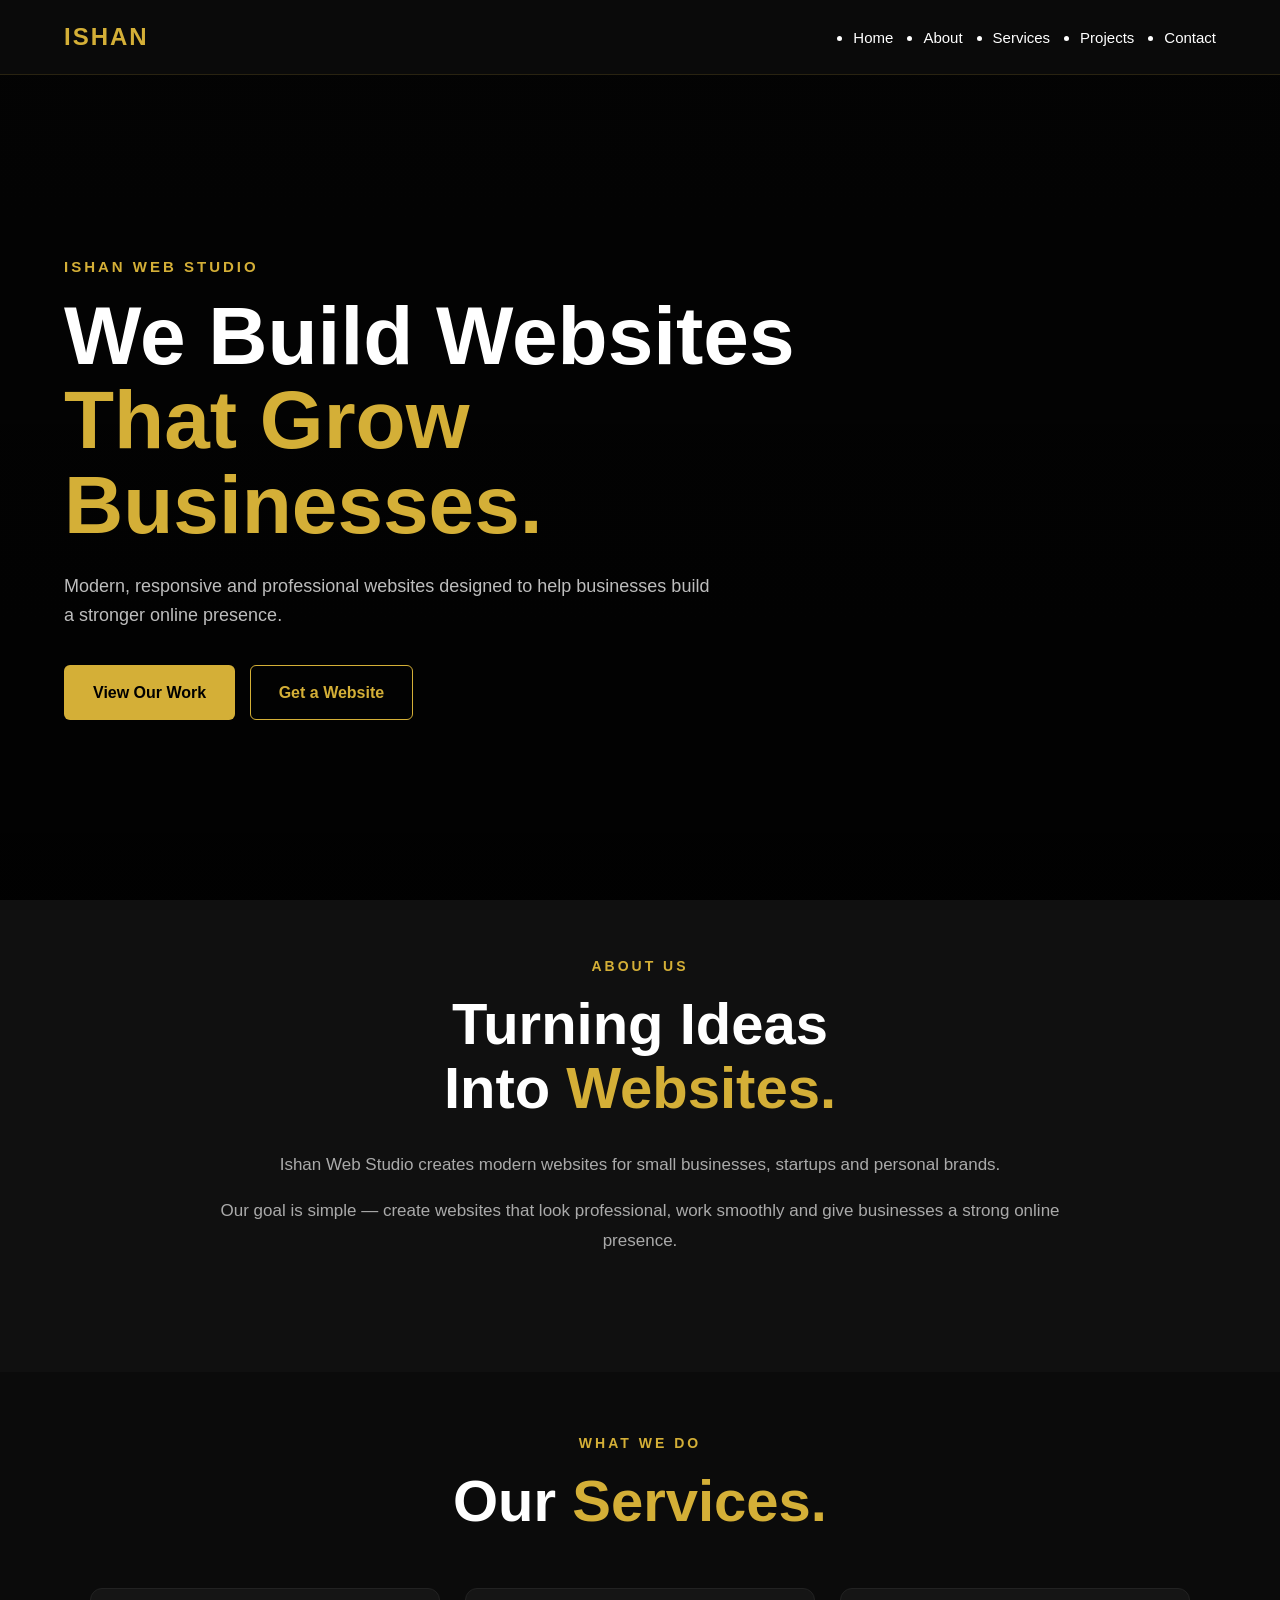
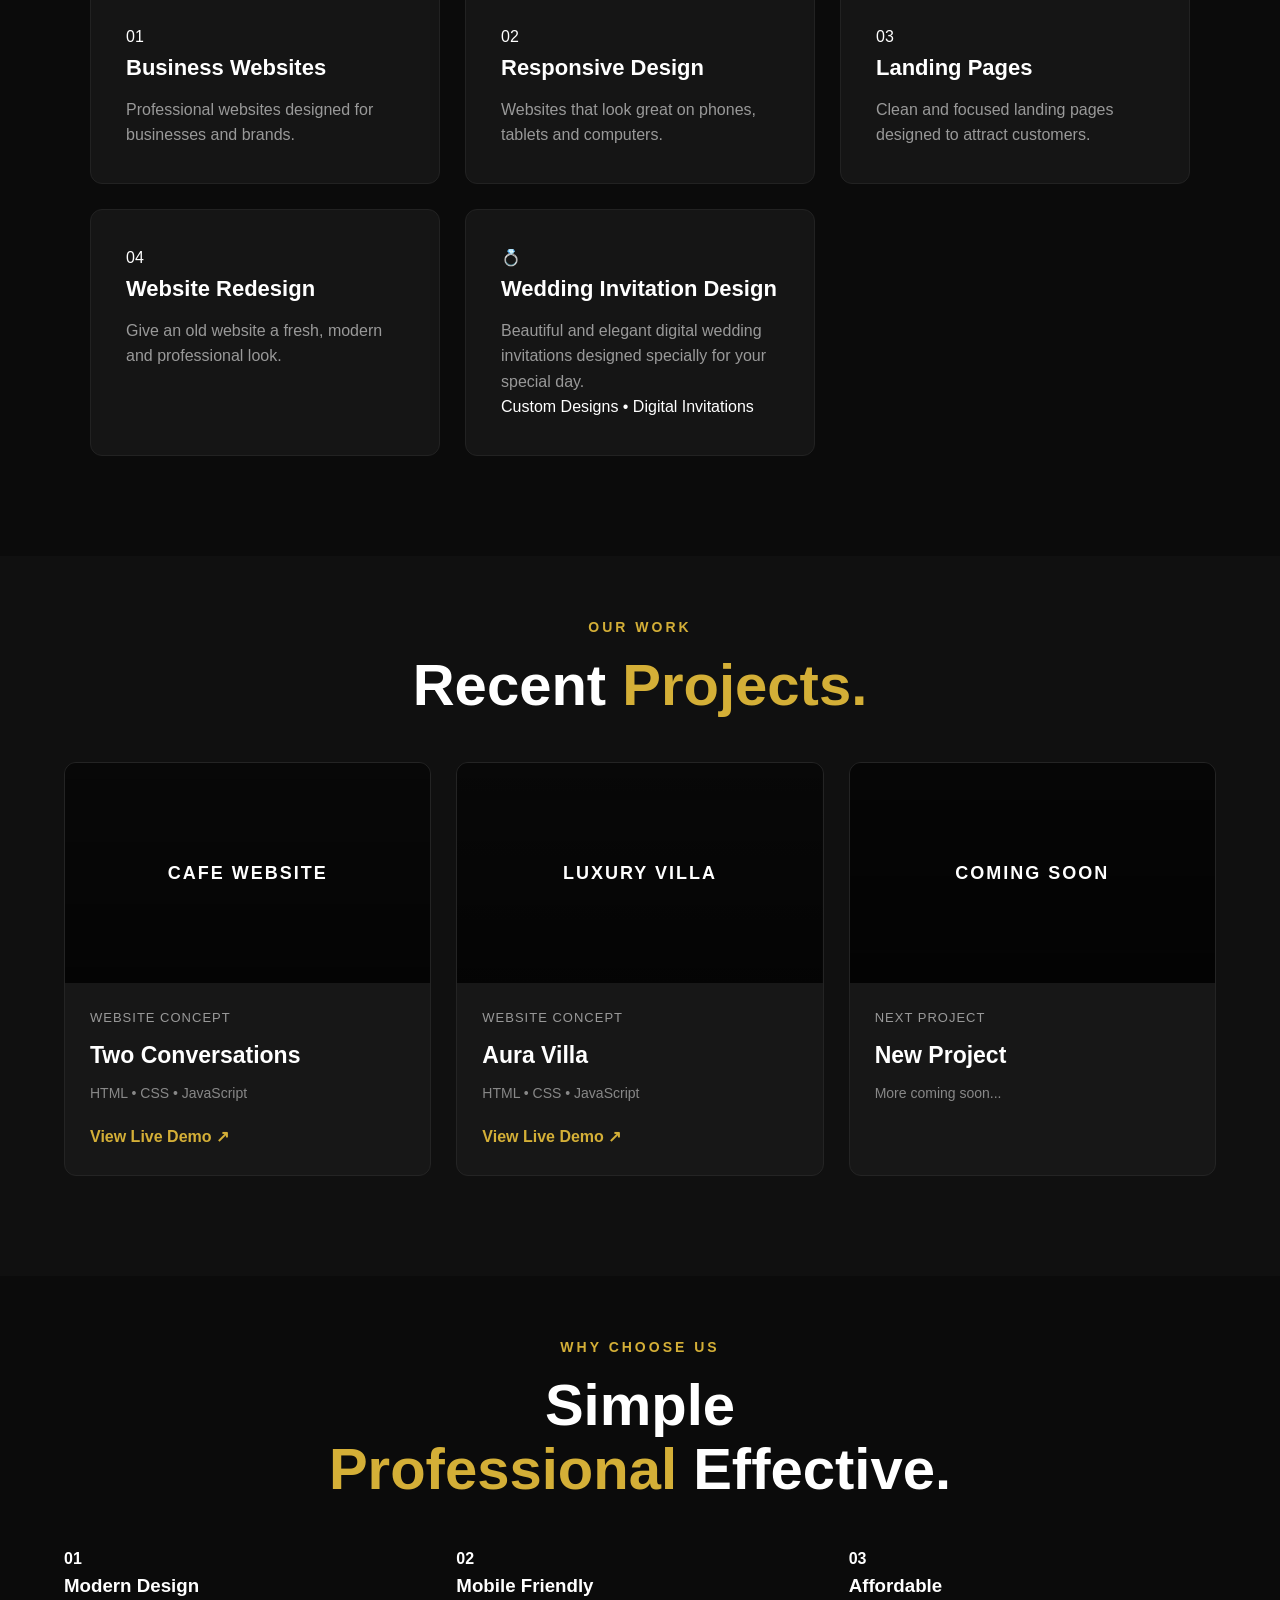
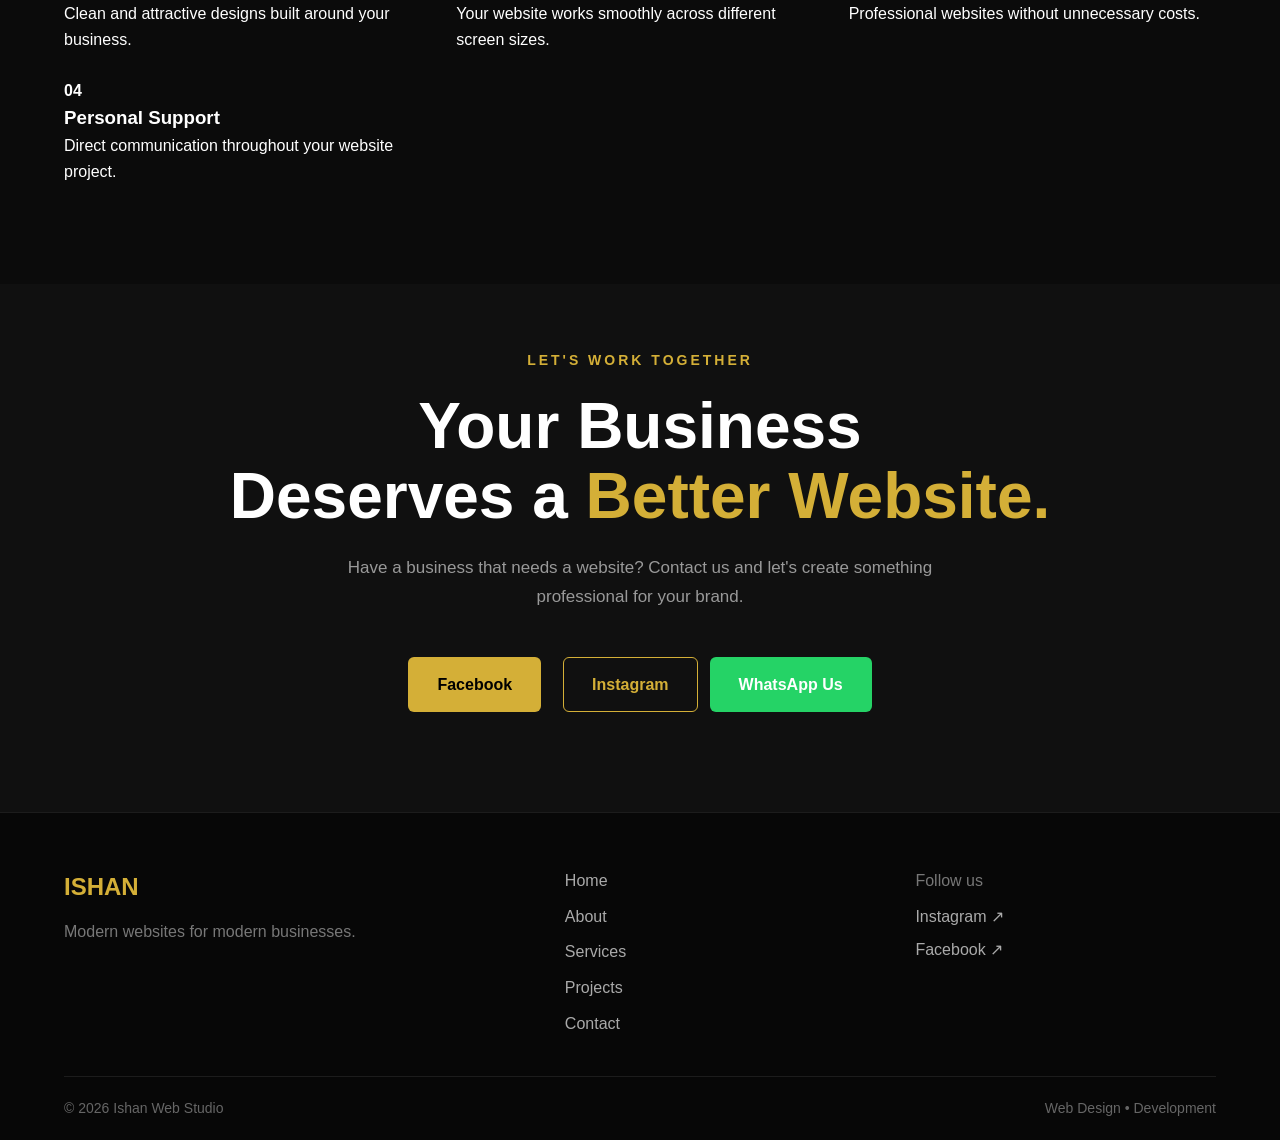
==== index.html @ c73adc28 "Add files via upload" ====
<!DOCTYPE html>
<html lang="en">

<head>
    <meta charset="UTF-8">
    <meta name="viewport" content="width=device-width, initial-scale=1.0">

    <title>Ishan Web Studio | Modern Websites</title>

    <meta
        name="description"
        content="Ishan Web Studio creates modern, responsive websites for businesses."
    >

    <link rel="stylesheet" href="style.css">
</head>

<body>

<!-- =========================
     NAVIGATION
========================= -->

<header class="header">

    <div class="container navbar">

        <a href="#home" class="logo">
            ISHAN<span> </span>
        </a>

        <button class="menu-toggle" id="menuToggle">
    <span></span>
    <span></span>
    <span></span>
</button>

        <nav>
            <ul class="nav-menu" id="navMenu">

                <li>
                    <a href="#home">Home</a>
                </li>

                <li>
                    <a href="#about">About</a>
                </li>

                <li>
                    <a href="#services">Services</a>
                </li>

                <li>
                    <a href="#projects">Projects</a>
                </li>

                <li>
                    <a href="#contact">Contact</a>
                </li>

            </ul>
        </nav>

    </div>

</header>


    <!-- =========================
         HERO
    ========================== -->

    <section class="hero" id="home">

        <div class="hero-content">

            <p class="eyebrow">
                ISHAN WEB STUDIO
            </p>

            <h1>
                We Build Websites<br>
                <span>That Grow Businesses.</span>
            </h1>

            <p class="hero-text">
                Modern, responsive and professional websites
                designed to help businesses build a stronger
                online presence.
            </p>

            <div class="hero-buttons">

                <a href="#projects" class="btn btn-primary">
                    View Our Work
                </a>

                <a href="#contact" class="btn btn-outline">
                    Get a Website
                </a>

            </div>

        </div>

    </section>


    <!-- =========================
         ABOUT
    ========================== -->

    <section class="about section" id="about">

        <div class="section-heading">

            <p class="eyebrow">
                ABOUT US
            </p>

            <h2>
                Turning Ideas<br>
                Into <span>Websites.</span>
            </h2>

        </div>

        <div class="about-text">

            <p>
                Ishan Web Studio creates modern websites
                for small businesses, startups and personal
                brands.
            </p>

            <p>
                Our goal is simple — create websites that
                look professional, work smoothly and give
                businesses a strong online presence.
            </p>

        </div>

    </section>


    <!-- =========================
         SERVICES
    ========================== -->

    <section class="services section" id="services">

        <div class="section-heading centered">

            <p class="eyebrow">
                WHAT WE DO
            </p>

            <h2>
                Our <span>Services.</span>
            </h2>

        </div>


        <div class="services-grid">

            <div class="service-card">

                <span>01</span>

                <h3>
                    Business Websites
                </h3>

                <p>
                    Professional websites designed
                    for businesses and brands.
                </p>

            </div>


            <div class="service-card">

                <span>02</span>

                <h3>
                    Responsive Design
                </h3>

                <p>
                    Websites that look great on
                    phones, tablets and computers.
                </p>

            </div>


            <div class="service-card">

                <span>03</span>

                <h3>
                    Landing Pages
                </h3>

                <p>
                    Clean and focused landing pages
                    designed to attract customers.
                </p>

            </div>


            <div class="service-card">

                <span>04</span>

                <h3>
                    Website Redesign
                </h3>

                <p>
                    Give an old website a fresh,
                    modern and professional look.
                </p>

            </div>
<div class="service-card">
    <div class="service-icon">💍</div>

    <h3>Wedding Invitation Design</h3>

    <p>
        Beautiful and elegant digital wedding invitations designed
        specially for your special day.
    </p>

    <span>Custom Designs • Digital Invitations</span>
</div>

        </div>

    </section>


    <!-- =========================
         PROJECTS
    ========================== -->

    <section class="projects section" id="projects">

        <div class="section-heading centered">

            <p class="eyebrow">
                OUR WORK
            </p>

            <h2>
                Recent <span>Projects.</span>
            </h2>

        </div>


        <div class="projects-grid">


            <!-- Project 01 -->

            <div class="project-card">

                <div class="project-image project-one">
                    <span>CAFE WEBSITE</span>
                </div>

                <div class="project-info">

                    <p>
                        WEBSITE CONCEPT
                    </p>

                    <h3>
                        Two Conversations
                    </h3>

                    <span>
                        HTML • CSS • JavaScript
                    </span>

                    <a
                        href="https://sasankaishan2021-prog.github.io/Two-Conversations-Website/"
                        target="_blank"
                        class="project-link"
                    >
                        View Live Demo ↗
                    </a>

                </div>

            </div>


            <!-- Project 02 -->

            <div class="project-card">

                <div class="project-image project-two">
                    <span>LUXURY VILLA</span>
                </div>

                <div class="project-info">

                    <p>
                        WEBSITE CONCEPT
                    </p>

                    <h3>
                        Aura Villa
                    </h3>

                    <span>
                        HTML • CSS • JavaScript
                    </span>

                    <a
                        href="https://sasankaishan2021-prog.github.io/Aura-Villa-Website/"
                        target="_blank"
                        class="project-link"
                    >
                        View Live Demo ↗
                    </a>

                </div>

            </div>


            <!-- Project 03 -->

            <div class="project-card coming-soon">

                <div class="project-image project-three">
                    <span>COMING SOON</span>
                </div>

                <div class="project-info">

                    <p>
                        NEXT PROJECT
                    </p>

                    <h3>
                        New Project
                    </h3>

                    <span>
                        More coming soon...
                    </span>

                </div>

            </div>

        </div>

    </section>


    <!-- =========================
         WHY CHOOSE US
    ========================== -->

    <section class="why section">

        <div class="section-heading">

            <p class="eyebrow">
                WHY CHOOSE US
            </p>

            <h2>
                Simple <br>
                <span>Professional</span>
                Effective.
            </h2>

        </div>


        <div class="why-grid">

            <div>
                <strong>01</strong>
                <h3>Modern Design</h3>
                <p>
                    Clean and attractive designs
                    built around your business.
                </p>
            </div>


            <div>
                <strong>02</strong>
                <h3>Mobile Friendly</h3>
                <p>
                    Your website works smoothly
                    across different screen sizes.
                </p>
            </div>


            <div>
                <strong>03</strong>
                <h3>Affordable</h3>
                <p>
                    Professional websites without
                    unnecessary costs.
                </p>
            </div>


            <div>
                <strong>04</strong>
                <h3>Personal Support</h3>
                <p>
                    Direct communication throughout
                    your website project.
                </p>
            </div>

        </div>

    </section>


    <!-- =========================
         CONTACT
    ========================== -->

    <section class="contact section" id="contact">

        <div class="contact-content">

            <p class="eyebrow">
                LET'S WORK TOGETHER
            </p>

            <h2>
                Your Business<br>
                Deserves a <span>Better Website.</span>
            </h2>

            <p>
                Have a business that needs a website?
                Contact us and let's create something
                professional for your brand.
            </p>


            <div class="contact-buttons">

                <a
                    href=https://www.facebook.com/share/19ffaLNTM4/?mibextid=wwXIfr
                    target="_blank"
                    class="btn btn-primary"
                >
                    Facebook
                </a>


                <a
                    href="https://www.instagram.com/__ishanwebstudio__/"
                    target="_blank"
                    class="btn btn-outline"
                >
                    Instagram
                </a>


                <!-- Replace the number with your WhatsApp number -->

                <a
                    href="https://wa.me/94787938314"
                    target="_blank"
                    class="btn btn-whatsapp"
                >
                     WhatsApp Us
                </a>

            </div>

        </div>

    </section>


    <!-- =========================
         FOOTER
    ========================== -->

    <footer class="footer">

        <div class="footer-main">

            <div class="footer-brand">

                <h3>
                    ISHAN<span> </span>
                </h3>

                <p>
                    Modern websites for modern businesses.
                </p>

            </div>


            <div class="footer-links">

                <a href="#home">Home</a>
                <a href="#about">About</a>
                <a href="#services">Services</a>
                <a href="#projects">Projects</a>
                <a href="#contact">Contact</a>

            </div>


            <div class="footer-social">

                <p>
                    Follow us
                </p>

                <a
                    href="https://www.instagram.com/__ishanwebstudio__/"
                    target="_blank"
                >
                    Instagram ↗
                </a>

                <a
                    href="https://www.facebook.com/"
                    target="_blank"
                >
                    Facebook ↗
                </a>

            </div>

        </div>


        <div class="footer-bottom">

            <span>
                © 2026 Ishan Web Studio
            </span>

            <span>
                Web Design • Development
            </span>

        </div>

    </footer>


    <script src="script.js"></script>

</body>

</html>
---- style.css ----
/* ==================================================
   ISHAN WEB STUDIO
   COMPLETE MAIN STYLES
================================================== */

* {
    margin: 0;
    padding: 0;
    box-sizing: border-box;
}

html {
    scroll-behavior: smooth;
    scroll-padding-top: 80px;
}

body {
    font-family: Arial, Helvetica, sans-serif;
    background: #0b0b0b;
    color: #ffffff;
    line-height: 1.6;
    overflow-x: hidden;
}

a {
    text-decoration: none;
    color: inherit;
}

button {
    font-family: inherit;
}

img {
    max-width: 100%;
    display: block;
}

/* ==================================================
   GENERAL
================================================== */

.container {
    width: 90%;
    max-width: 1200px;
    margin: 0 auto;
}

section {
    padding: 100px 0;
}

.section-heading {
    width: 90%;
    max-width: 1000px;
    margin: 0 auto 55px;
}

.section-heading.centered {
    text-align: center;
}

.eyebrow {
    color: #d4af37;
    font-size: 14px;
    font-weight: 700;
    letter-spacing: 3px;
    text-transform: uppercase;
    margin-bottom: 12px;
}

.section-heading h2 {
    font-size: clamp(36px, 5vw, 52px);
    line-height: 1.1;
}

.section-heading h2 span {
    color: #d4af37;
}

/* ==================================================
   HEADER
================================================== */

.header {
    position: fixed;
    top: 0;
    left: 0;
    width: 100%;
    height: 75px;
    z-index: 1000;

    background: rgba(11, 11, 11, 0.92);
    backdrop-filter: blur(12px);

    border-bottom: 1px solid rgba(212, 175, 55, 0.15);
}

.navbar {
    width: 90%;
    max-width: 1200px;
    height: 75px;
    margin: 0 auto;

    display: flex;
    align-items: center;
    justify-content: space-between;
}

.logo {
    font-size: 24px;
    font-weight: 800;
    color: #d4af37;
    letter-spacing: 2px;
}

.logo span {
    color: #d4af37;
}

/* Navigation */

#navMenu,
.nav-menu {
    display: flex;
    align-items: center;
    gap: 30px;
}

#navMenu a,
.nav-menu a {
    color: #ffffff;
    font-size: 15px;
    transition: 0.3s ease;
}

#navMenu a:hover,
.nav-menu a:hover {
    color: #d4af37;
}

/* ==================================================
   HAMBURGER
================================================== */

.menu-toggle {
    display: none;

    width: 45px;
    height: 45px;

    background: transparent;
    border: none;

    cursor: pointer;
    position: relative;
    z-index: 1100;
}

.menu-toggle::before,
.menu-toggle::after,
.menu-toggle span {
    content: "";
    position: absolute;
    width: 28px;
    height: 3px;
    left: 8px;

    background: #d4af37;
    border-radius: 3px;

    transition: 0.3s ease;
}

.menu-toggle::before {
    top: 12px;
}

.menu-toggle span {
    top: 21px;
}

.menu-toggle::after {
    top: 30px;
}

/* ==================================================
   HERO
================================================== */

.hero {
    min-height: 100vh;

    display: flex;
    align-items: center;

    position: relative;
    overflow: hidden;

    background:
        linear-gradient(
            rgba(0, 0, 0, 0.68),
            rgba(0, 0, 0, 0.88)
        ),
        url("https://images.unsplash.com/photo-1497366811353-6870744d04b2?auto=format&fit=crop&w=2000&q=85");

    background-size: cover;
    background-position: center;
}

.hero-content {
    width: 90%;
    max-width: 1200px;
    margin: 0 auto;

    padding-top: 75px;
}

.hero-small,
.hero .eyebrow {
    color: #d4af37;
    font-size: 15px;
    letter-spacing: 3px;
    text-transform: uppercase;
    margin-bottom: 15px;
}

.hero h1 {
    max-width: 850px;

    font-size: clamp(48px, 7vw, 82px);
    line-height: 1.03;

    margin-bottom: 25px;
}

.hero h1 span {
    color: #d4af37;
}

.hero p {
    max-width: 650px;

    color: #bdbdbd;
    font-size: 18px;

    margin-bottom: 35px;
}

/* ==================================================
   BUTTONS
================================================== */

.btn {
    display: inline-block;

    padding: 14px 28px;

    border-radius: 6px;

    font-weight: 600;

    border: 1px solid transparent;

    transition: 0.3s ease;
}

.btn-primary {
    background: #d4af37;
    color: #000000;
}

.btn-primary:hover {
    background: #ffffff;
    transform: translateY(-3px);
}

.btn-outline {
    border-color: #d4af37;
    color: #d4af37;
    margin-left: 10px;
}

.btn-outline:hover {
    background: #d4af37;
    color: #000000;
    transform: translateY(-3px);
}

.btn-whatsapp {
    background: #25d366;
    color: #ffffff;
}

.btn-whatsapp:hover {
    background: #ffffff;
    color: #111111;
    transform: translateY(-3px);
}

/* ==================================================
   ABOUT
================================================== */

.about {
    background: #101010;
}

.about-content {
    width: 90%;
    max-width: 1200px;
    margin: 0 auto;

    display: grid;
    grid-template-columns: 1fr 1fr;
    gap: 60px;

    align-items: center;
}

.about-text {
    width: 100%;
}

.about-text .eyebrow {
    margin-bottom: 12px;
}

.about-text h2 {
    font-size: clamp(38px, 5vw, 52px);
    line-height: 1.1;
    margin-bottom: 25px;
}

.about-text h2 span {
    color: #d4af37;
}

.about-text p {
    color: #aaaaaa;
    margin-bottom: 18px;
    max-width: 700px;
}

.about-card {
    background: #171717;

    padding: 45px;

    border: 1px solid rgba(212, 175, 55, 0.2);
    border-radius: 12px;
}

/* ==================================================
   SERVICES
================================================== */

.services {
    background: #0b0b0b;
}

.services-grid {
    width: 90%;
    max-width: 1200px;
    margin: 0 auto;

    display: grid;
    grid-template-columns: repeat(3, 1fr);
    gap: 25px;
}

.service-card {
    background: #151515;

    padding: 35px;

    border-radius: 12px;
    border: 1px solid #222222;

    transition: 0.3s ease;
}

.service-card:hover {
    transform: translateY(-8px);
    border-color: #d4af37;
}

.service-card .icon {
    font-size: 35px;
    margin-bottom: 20px;
}

.service-card h3 {
    margin-bottom: 12px;
    font-size: 22px;
}

.service-card p {
    color: #999999;
}

/* ==================================================
   PROJECTS
================================================== */

.projects {
    background: #101010;
}

.projects-grid {
    width: 90%;
    max-width: 1200px;
    margin: 0 auto;

    display: grid;
    grid-template-columns: repeat(3, 1fr);
    gap: 25px;
}

.project-card {
    background: #171717;

    border-radius: 12px;
    overflow: hidden;

    border: 1px solid #242424;

    transition: 0.3s ease;
}

.project-card:hover {
    transform: translateY(-8px);
    border-color: #d4af37;
}

/* Project Images */

.project-image {
    height: 220px;

    display: flex;
    align-items: center;
    justify-content: center;

    position: relative;

    background-size: cover;
    background-position: center;

    color: #ffffff;
    font-size: 18px;
    font-weight: 700;
    letter-spacing: 2px;
}

.project-image::before {
    content: "";

    position: absolute;
    inset: 0;

    background: rgba(0, 0, 0, 0.48);
}

.project-image span {
    position: relative;
    z-index: 2;
}

/* Two Conversations */

.project-one {
    background-image:
        url("https://images.unsplash.com/photo-1501339847302-ac426a4a7cbb?auto=format&fit=crop&w=1200&q=85");
}

/* Aura Villa */

.project-two {
    background-image:
        url("https://images.unsplash.com/photo-1566073771259-6a8506099945?auto=format&fit=crop&w=1200&q=85");
}

/* Coming Soon */

.project-three {
    background:
        linear-gradient(
            135deg,
            #151515,
            #292929
        );
}

.project-info {
    padding: 25px;
}

.project-info p {
    color: #999999;
    font-size: 13px;
    letter-spacing: 1px;
    margin-bottom: 8px;
}

.project-info h3 {
    font-size: 23px;
    margin-bottom: 8px;
}

.project-info > span {
    display: block;
    color: #888888;
    font-size: 14px;
    margin-bottom: 20px;
}

.project-link {
    color: #d4af37;
    font-weight: 600;
    transition: 0.3s ease;
}

.project-link:hover {
    color: #ffffff;
}

/* ==================================================
   WHY US
================================================== */

.why-us {
    background: #0b0b0b;
}

.why-grid {
    width: 90%;
    max-width: 1200px;
    margin: 0 auto;

    display: grid;
    grid-template-columns: repeat(3, 1fr);
    gap: 25px;
}

.why-card {
    text-align: center;
    padding: 30px;
}

.why-card h3 {
    margin: 15px 0 10px;
}

.why-card p {
    color: #999999;
}

/* ==================================================
   CONTACT
================================================== */

.contact {
    background: #101010;
}

.contact-box {
    width: 90%;
    max-width: 800px;

    margin: 0 auto;

    text-align: center;

    background: #171717;

    padding: 55px 30px;

    border-radius: 15px;

    border: 1px solid rgba(212, 175, 55, 0.2);
}

.contact-box h2 {
    font-size: clamp(34px, 5vw, 45px);
    margin-bottom: 15px;
}

.contact-box h2 span {
    color: #d4af37;
}

.contact-box p {
    color: #999999;
    margin-bottom: 0;
}

.contact-buttons {
    display: flex;

    justify-content: center;
    align-items: center;

    gap: 12px;

    flex-wrap: wrap;

    margin-top: 45px;
}

/* ==================================================
   FOOTER
================================================== */

.footer {
    background: #070707;

    padding: 55px 0 20px;

    border-top: 1px solid #1c1c1c;
}

.footer-main {
    width: 90%;
    max-width: 1200px;

    margin: 0 auto;

    display: grid;

    grid-template-columns: 1.5fr 1fr 1fr;

    gap: 50px;

    align-items: start;
}

.footer-brand h3 {
    color: #d4af37;
    font-size: 24px;
    margin-bottom: 12px;
}

.footer-brand h3 span {
    color: #d4af37;
}

.footer-brand p {
    color: #777777;
}

.footer-links {
    display: flex;
    flex-direction: column;
    gap: 10px;
}

.footer-links a {
    color: #aaaaaa;
    transition: 0.3s ease;
}

.footer-links a:hover {
    color: #d4af37;
}

.footer-social p {
    color: #777777;
    margin-bottom: 10px;
}

.footer-social a {
    display: block;

    color: #aaaaaa;

    margin-bottom: 8px;

    transition: 0.3s ease;
}

.footer-social a:hover {
    color: #d4af37;
}

.footer-bottom {
    width: 90%;
    max-width: 1200px;

    margin: 40px auto 0;

    padding-top: 20px;

    border-top: 1px solid #1c1c1c;

    display: flex;

    justify-content: space-between;

    gap: 20px;

    color: #666666;

    font-size: 14px;
}

/* ==================================================
   MOBILE
================================================== */

@media (max-width: 768px) {

    /* Header */

    .header {
        height: 68px;
    }

    .navbar {
        height: 68px;
    }

    .logo {
        font-size: 22px;
    }

    /* Hamburger */

    .menu-toggle {
        display: block;
    }

    /* Mobile Navigation */

    #navMenu,
    .nav-menu {
        position: absolute;

        top: 68px;
        right: 0;
        left: auto;

        width: 250px;

        padding: 25px;

        background: rgba(11, 11, 11, 0.98);

        border-left: 1px solid rgba(212, 175, 55, 0.2);
        border-bottom: 1px solid rgba(212, 175, 55, 0.2);

        display: none;

        flex-direction: column;

        align-items: flex-start;

        gap: 20px;
    }

    #navMenu.active,
    .nav-menu.active {
        display: flex;
    }

    #navMenu a,
    .nav-menu a {
        width: 100%;
        font-size: 16px;
        padding: 5px 0;
    }

    /* Hero */

    .hero {
        min-height: 100vh;
        background-position: center;
    }

    .hero-content {
        width: 88%;
        padding-top: 80px;
        margin: 0 auto;
    }

    .hero h1 {
        font-size: clamp(42px, 12vw, 58px);
        line-height: 1.04;
    }

    .hero p {
        font-size: 16px;
        line-height: 1.7;
    }

    .btn {
        padding: 13px 22px;
    }

    .btn-outline {
        margin-left: 5px;
    }

    /* Sections */

    section {
        padding: 80px 0;
    }

    /* About */

    .about-content {
        width: 88%;

        grid-template-columns: 1fr;

        gap: 35px;

        text-align: center;
    }

    .about-text {
        text-align: center;
    }

    .about-text h2 {
        font-size: 36px;
    }

    .about-text p {
        margin-left: auto;
        margin-right: auto;
    }

    .about-card {
        padding: 30px;
    }

    /* Services */

    .services-grid {
        width: 88%;
        grid-template-columns: 1fr;
    }

    /* Projects */

    .projects-grid {
        width: 88%;
        grid-template-columns: 1fr;
    }

    .project-image {
        height: 210px;
    }

    /* Why */

    .why-grid {
        width: 88%;
        grid-template-columns: 1fr;
    }

    /* Contact */

    .contact-box {
        width: 88%;
        padding: 45px 22px;
    }

    .contact-buttons {
        margin-top: 40px;

        flex-direction: column;

        align-items: center;
    }

    .contact-buttons .btn {
        width: min(260px, 100%);
        text-align: center;
        margin-left: 0;
    }

    /* Footer */

    .footer-main {
        width: 88%;

        grid-template-columns: 1fr;

        gap: 30px;

        text-align: center;
    }

    .footer-brand,
    .footer-social {
        text-align: center;
    }

    .footer-links {
        align-items: center;
    }

    .footer-social a {
        margin-bottom: 10px;
    }

    .footer-bottom {
        width: 88%;

        flex-direction: column;

        align-items: center;

        text-align: center;

        gap: 8px;
    }
}

/* ==================================================
   SMALL MOBILE
================================================== */

@media (max-width: 480px) {

    .hero h1 {
        font-size: 43px;
    }

    .hero p {
        font-size: 15px;
    }

    .hero .btn {
        display: block;
        width: 100%;
        text-align: center;
        margin: 10px 0 0;
    }

    .section-heading h2 {
        font-size: 35px;
    }

    .about-text h2 {
        font-size: 34px;
    }

    .project-image {
        height: 190px;
    }

    .contact-box h2 {
        font-size: 32px;
    }
}

/* =========================
   ABOUT CENTER FIX
========================= */

.about-content {
    display: block !important;
    width: 100% !important;
    max-width: 1000px !important;
    margin: 0 auto !important;
    text-align: center !important;
}

.about-text {
    width: 100% !important;
    max-width: 900px !important;
    margin: 0 auto !important;
    text-align: center !important;
}

.about-text .eyebrow {
    display: block !important;
    width: 100% !important;
    text-align: center !important;
    margin: 0 auto 15px !important;
}

.about-text h2 {
    width: 100% !important;
    text-align: center !important;
    margin: 0 auto 30px !important;
}

.about-text p {
    width: 100% !important;
    max-width: 850px !important;
    margin: 0 auto 15px !important;
    text-align: center !important;
}

.about-card {
    display: none !important;
}

/* ABOUT - FINAL CENTER FIX */

.about-content {
    display: block !important;
    max-width: 1000px !important;
    width: 90% !important;
    margin: 0 auto !important;
}

.about-text {
    width: 100% !important;
    max-width: 900px !important;
    margin: 0 auto !important;
    text-align: center !important;
}

.about-text .eyebrow {
    text-align: center !important;
    margin: 0 auto 15px !important;
}

.about-text h2 {
    text-align: center !important;
    margin: 0 auto 30px !important;
}

.about-text p {
    text-align: center !important;
    margin-left: auto !important;
    margin-right: auto !important;
}
/* =========================
   SECTION HEADINGS
========================= */

.section-heading {
    max-width: 850px;
    margin: 0 auto 45px;
    text-align: center;
}

.section-heading .eyebrow {
    color: #d4af37;
    font-size: 14px;
    font-weight: 700;
    letter-spacing: 3px;
    margin-bottom: 15px;
    text-transform: uppercase;
}

.section-heading h2 {
    font-size: clamp(38px, 5vw, 58px);
    line-height: 1.1;
    margin: 0;
}

.section-heading h2 span {
    color: #d4af37;
}

.section-heading.centered {
    text-align: center;
}


/* =========================
   ABOUT US
========================= */

.about {
    background: #101010;
    text-align: center;
}

.about .section-heading {
    margin-bottom: 30px;
}

.about-text {
    max-width: 850px;
    margin: 0 auto;
    text-align: center;
}

.about-text p {
    color: #aaaaaa;
    font-size: 17px;
    line-height: 1.8;
    margin-bottom: 15px;
}


/* =========================
   SERVICES
========================= */

.services {
    background: #0b0b0b;
}

.services .section-heading {
    margin-bottom: 55px;
}

.services-grid {
    max-width: 1100px;
    margin: 0 auto;
}


/* =========================
   PROJECT IMAGES
========================= */

.project-one {
    background:
        linear-gradient(rgba(0,0,0,0.35), rgba(0,0,0,0.65)),
        url("https://images.unsplash.com/photo-1554118811-1e0d58224f24?auto=format&fit=crop&w=1200&q=85");

    background-size: cover;
    background-position: center;
}

.project-two {
    background:
        linear-gradient(rgba(0,0,0,0.35), rgba(0,0,0,0.65)),
        url("https://images.unsplash.com/photo-1566073771259-6a8506099945?auto=format&fit=crop&w=1200&q=85");

    background-size: cover;
    background-position: center;
}

.project-three {
    background:
        linear-gradient(rgba(0,0,0,0.5), rgba(0,0,0,0.75)),
        url("https://images.unsplash.com/photo-1497366754035-f200968a6e72?auto=format&fit=crop&w=1200&q=85");

    background-size: cover;
    background-position: center;
}


/* =========================
   MOBILE
========================= */

@media (max-width: 768px) {

    .section-heading {
        width: 90%;
        margin-left: auto;
        margin-right: auto;
    }

    .section-heading h2 {
        font-size: 38px;
    }

    .about-text {
        width: 90%;
    }

    .about-text p {
        font-size: 15px;
    }

}

/* =========================
   CONTACT CENTER FIX
========================= */

.contact {
    text-align: center;
}

.contact-content {
    width: 90%;
    max-width: 900px;
    margin: 0 auto;
    text-align: center;
}

.contact-content .eyebrow {
    color: #d4af37;
    font-size: 14px;
    font-weight: 700;
    letter-spacing: 3px;
    margin-bottom: 18px;
    text-transform: uppercase;
}

.contact-content h2 {
    font-size: clamp(40px, 6vw, 64px);
    line-height: 1.1;
    margin-bottom: 22px;
}

.contact-content h2 span {
    color: #d4af37;
}

.contact-content > p {
    max-width: 650px;
    margin: 0 auto 30px;
    color: #999999;
    font-size: 17px;
    line-height: 1.7;
}

.contact-buttons {
    display: flex;
    justify-content: center;
    align-items: center;
    gap: 12px;
    flex-wrap: wrap;
}


/* MOBILE */

@media (max-width: 768px) {

    .contact-content {
        width: 90%;
        margin: 0 auto;
        text-align: center;
    }

    .contact-content h2 {
        font-size: 38px;
    }

    .contact-content > p {
        font-size: 15px;
    }

    .contact-buttons {
        justify-content: center;
        align-items: center;
    }
}
/* =========================
   SECTION HEADINGS - MOVE UP
========================= */

.section-heading {
    margin-top: -20px !important;
}

.section-heading.centered {
    margin-top: -20px !important;
}

/* About heading */
.about .section-heading {
    margin-top: -25px !important;
}

/* Mobile */
@media (max-width: 768px) {
    .section-heading,
    .section-heading.centered,
    .about .section-heading {
        margin-top: -15px !important;
    }
}

/* =========================
   SECTION HEADINGS - MOVE MORE UP
========================= */

.section-heading {
    margin-top: -40px !important;
}

.section-heading.centered {
    margin-top: -40px !important;
}

.about .section-heading {
    margin-top: -45px !important;
}

/* Contact heading */
.contact-content {
    padding-top: 0 !important;
}

.contact-content .eyebrow {
    margin-top: -35px !important;
}

/* Mobile */
@media (max-width: 768px) {
    .section-heading,
    .section-heading.centered {
        margin-top: -30px !important;
    }

    .about .section-heading {
        margin-top: -35px !important;
    }

    .contact-content .eyebrow {
        margin-top: -25px !important;
    }
}
/* =========================
   MOBILE HAMBURGER - RIGHT
========================= */

@media (max-width: 768px) {

    .navbar {
        display: flex;
        align-items: center;
        justify-content: space-between;
    }

    .menu-toggle {
        display: block;
        margin-left: auto !important;
        margin-right: 0 !important;
        position: relative;
        z-index: 10001;
    }

}
/* =========================
   3-LINE HAMBURGER
========================= */

.menu-toggle {
    width: 42px;
    height: 42px;
    display: none;
    flex-direction: column;
    justify-content: center;
    align-items: center;
    gap: 5px;
    background: transparent;
    border: none;
    cursor: pointer;
}

.menu-toggle span {
    display: block;
    width: 25px;
    height: 2px;
    background: #d4af37;
    border-radius: 2px;
}

@media (max-width: 768px) {
    .menu-toggle {
        display: flex;
        margin-left: auto;
    }
}
/* 3 LINE HAMBURGER */

.menu-toggle {
    width: 42px;
    height: 42px;
    display: none;
    flex-direction: column;
    justify-content: center;
    align-items: center;
    gap: 5px;
    background: transparent;
    border: none;
    cursor: pointer;
}

.menu-toggle span {
    display: block;
    width: 25px;
    height: 2px;
    background: #d4af37;
    border-radius: 2px;
}

@media (max-width: 768px) {
    .menu-toggle {
        display: flex;
        margin-left: auto !important;
        margin-right: 0 !important;
    }
}
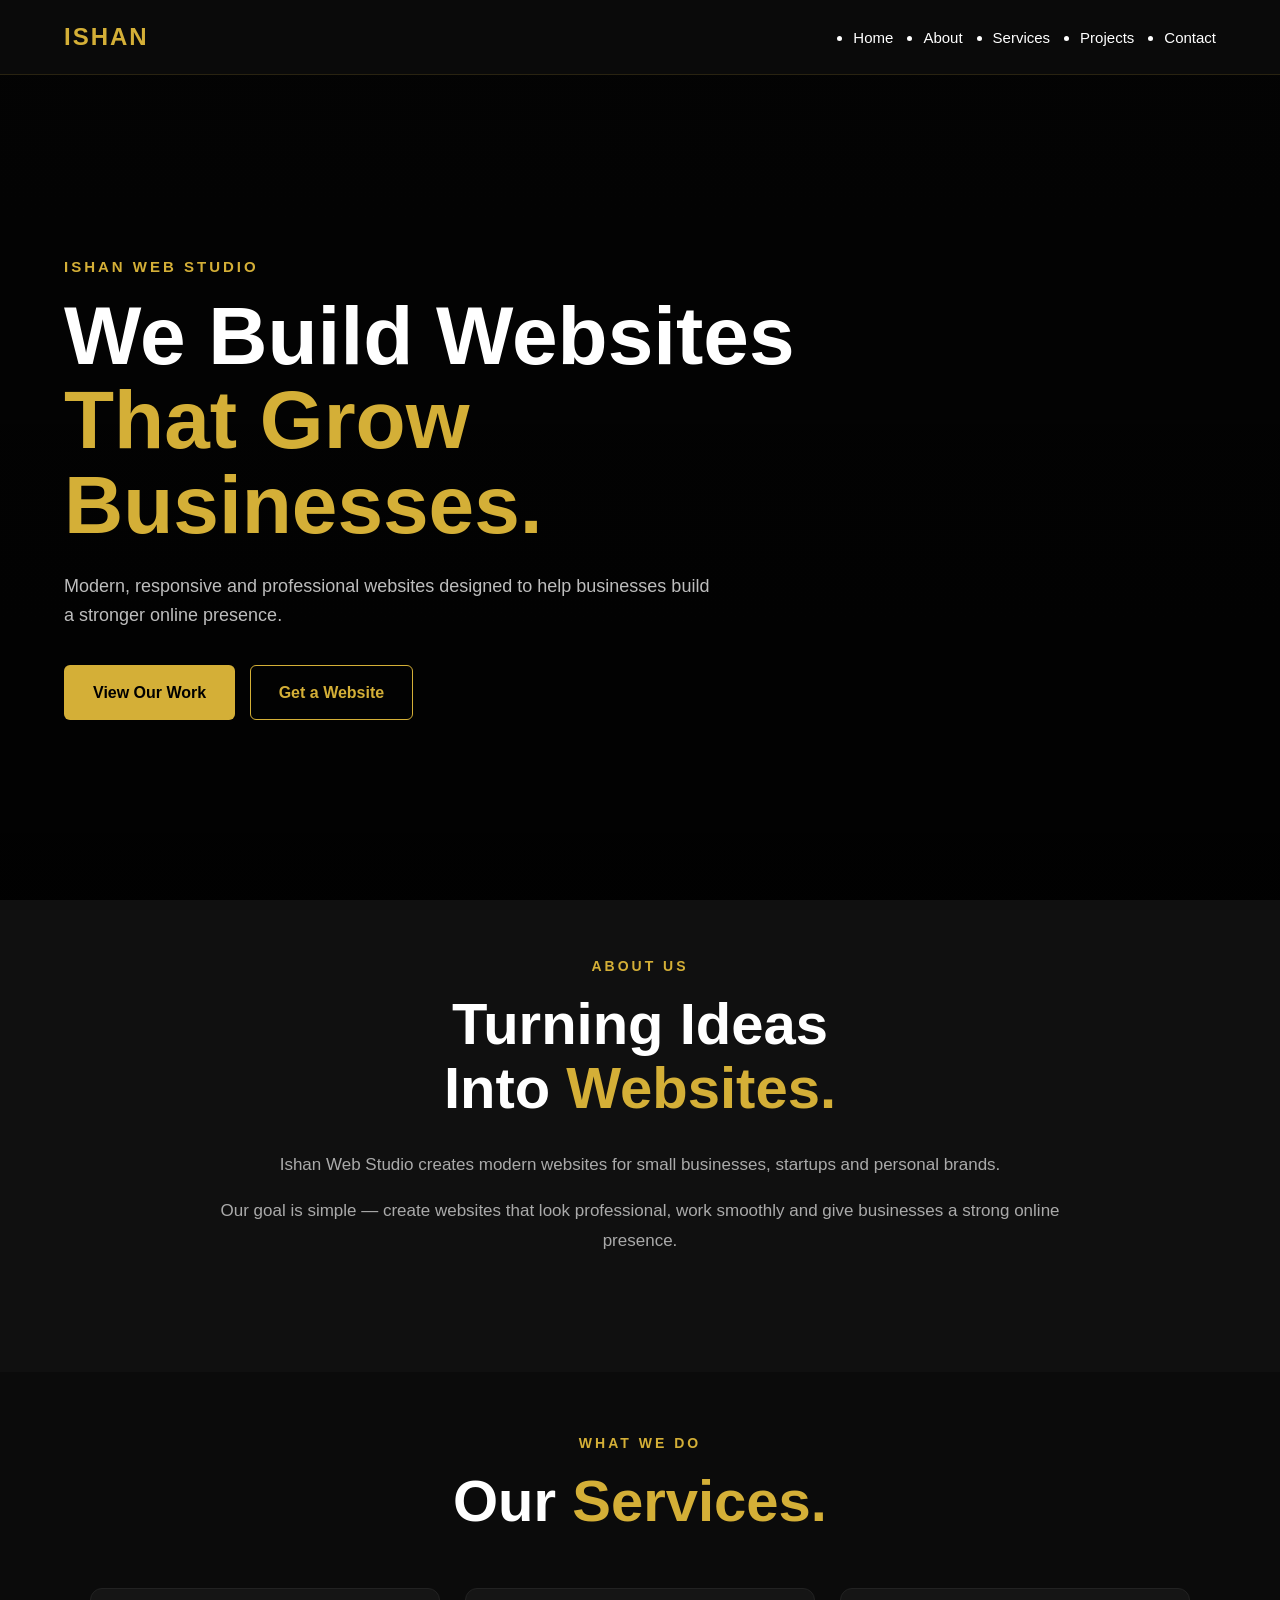
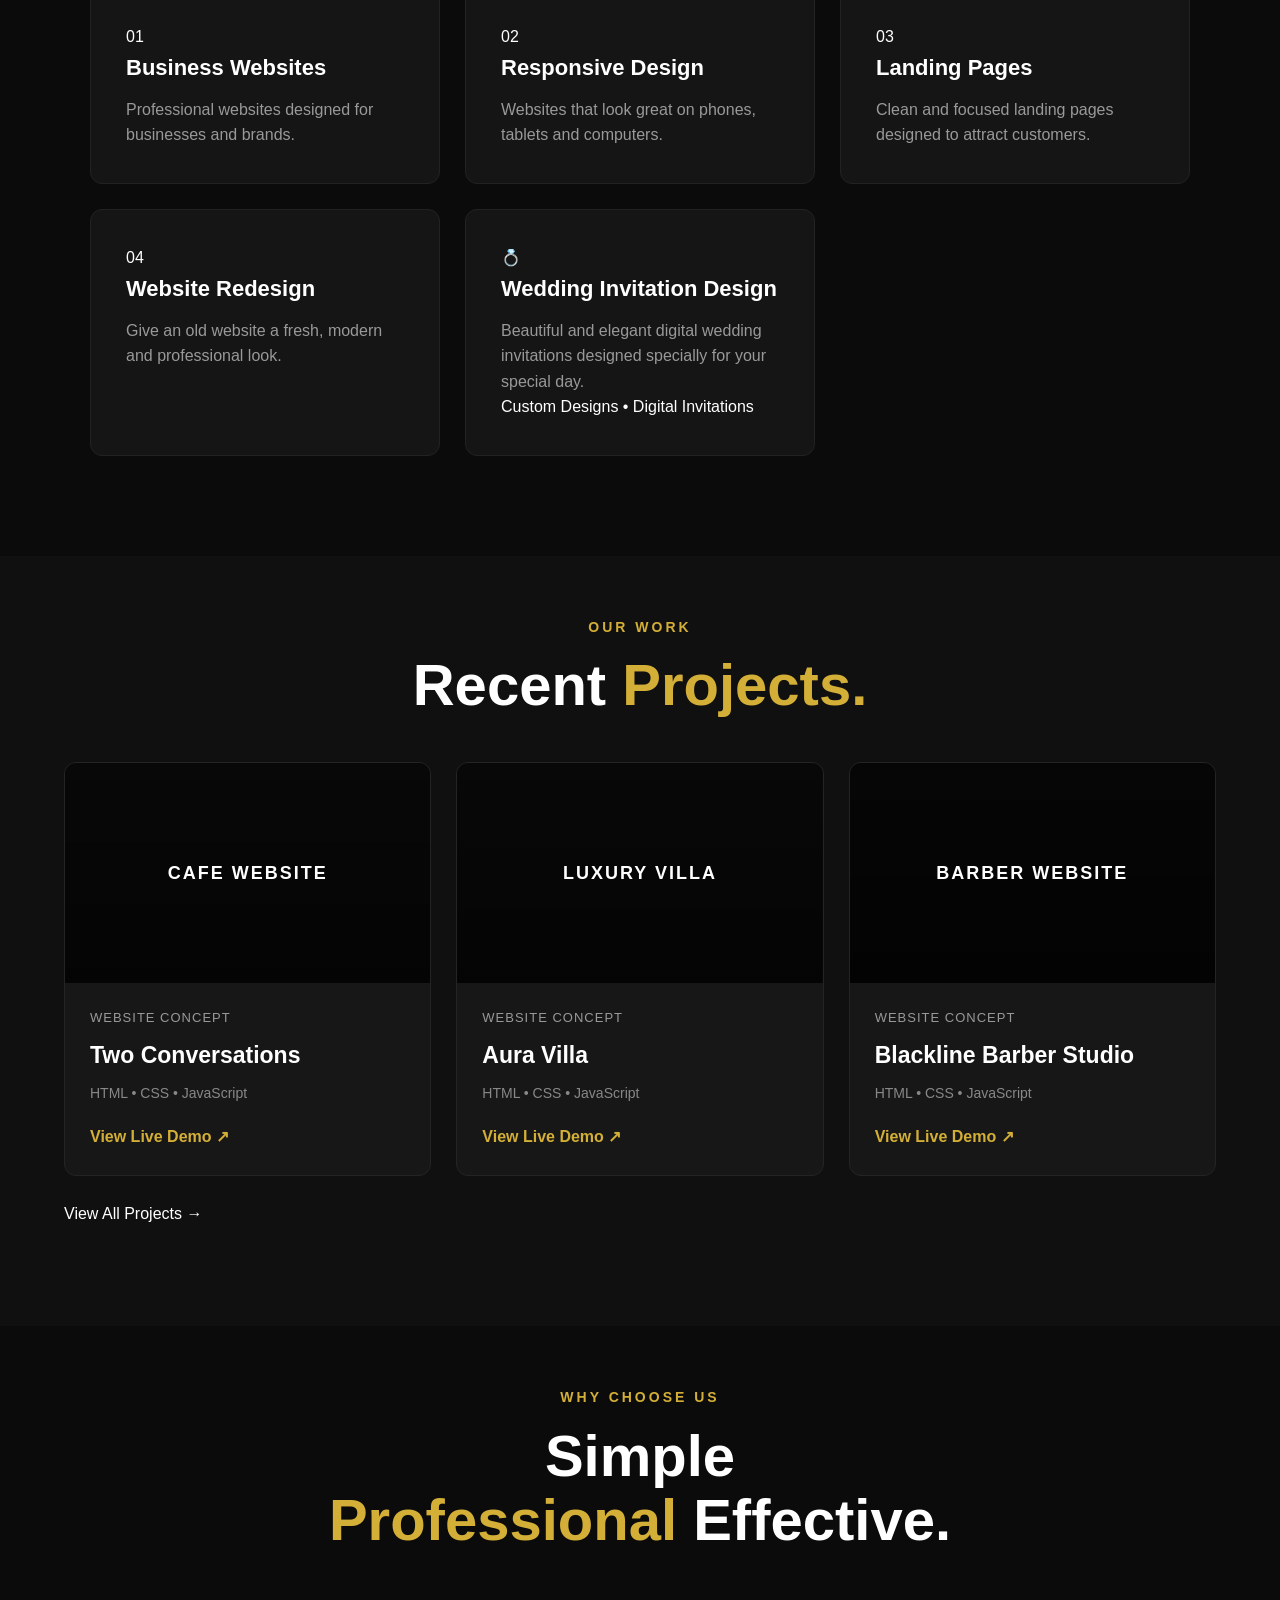
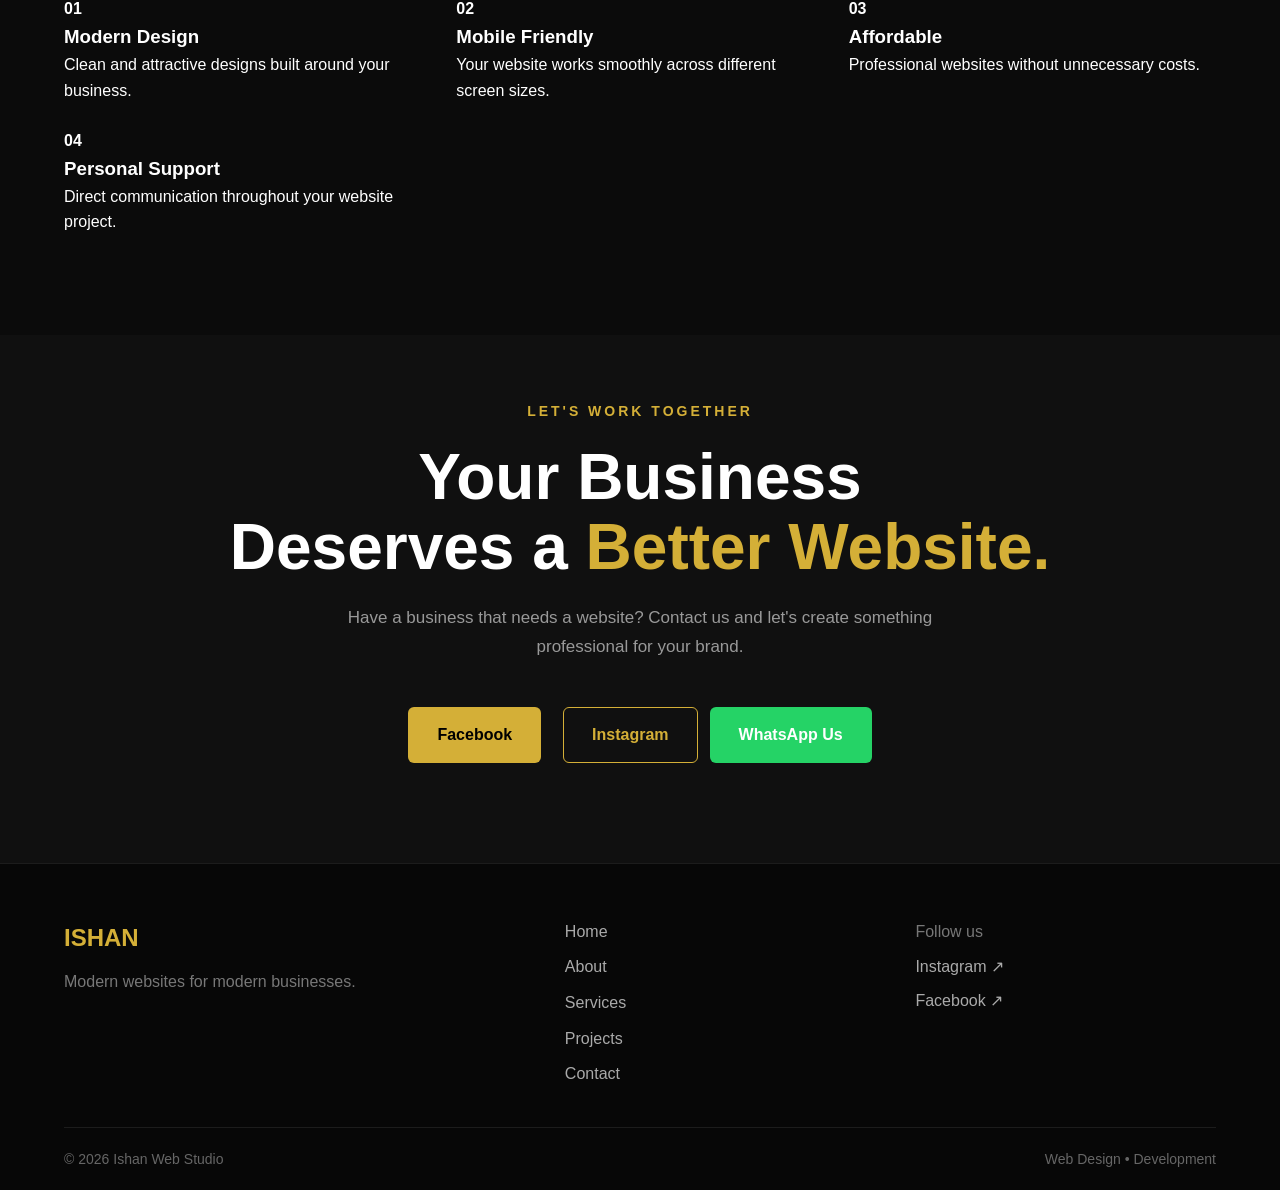
==== commit daf6df4b: "Add files via upload" ====
--- a/index.html
+++ b/index.html
@@ -1,575 +1,587 @@
-<!DOCTYPE html>
-<html lang="en">
-
-<head>
-    <meta charset="UTF-8">
-    <meta name="viewport" content="width=device-width, initial-scale=1.0">
-
-    <title>Ishan Web Studio | Modern Websites</title>
-
-    <meta
-        name="description"
-        content="Ishan Web Studio creates modern, responsive websites for businesses."
-    >
-
-    <link rel="stylesheet" href="style.css">
-</head>
-
-<body>
-
-<!-- =========================
-     NAVIGATION
-========================= -->
-
-<header class="header">
-
-    <div class="container navbar">
-
-        <a href="#home" class="logo">
-            ISHAN<span> </span>
-        </a>
-
-        <button class="menu-toggle" id="menuToggle">
-    <span></span>
-    <span></span>
-    <span></span>
-</button>
-
-        <nav>
-            <ul class="nav-menu" id="navMenu">
-
-                <li>
-                    <a href="#home">Home</a>
-                </li>
-
-                <li>
-                    <a href="#about">About</a>
-                </li>
-
-                <li>
-                    <a href="#services">Services</a>
-                </li>
-
-                <li>
-                    <a href="#projects">Projects</a>
-                </li>
-
-                <li>
-                    <a href="#contact">Contact</a>
-                </li>
-
-            </ul>
-        </nav>
-
-    </div>
-
-</header>
-
-
-    <!-- =========================
-         HERO
-    ========================== -->
-
-    <section class="hero" id="home">
-
-        <div class="hero-content">
-
-            <p class="eyebrow">
-                ISHAN WEB STUDIO
-            </p>
-
-            <h1>
-                We Build Websites<br>
-                <span>That Grow Businesses.</span>
-            </h1>
-
-            <p class="hero-text">
-                Modern, responsive and professional websites
-                designed to help businesses build a stronger
-                online presence.
-            </p>
-
-            <div class="hero-buttons">
-
-                <a href="#projects" class="btn btn-primary">
-                    View Our Work
-                </a>
-
-                <a href="#contact" class="btn btn-outline">
-                    Get a Website
-                </a>
-
-            </div>
-
-        </div>
-
-    </section>
-
-
-    <!-- =========================
-         ABOUT
-    ========================== -->
-
-    <section class="about section" id="about">
-
-        <div class="section-heading">
-
-            <p class="eyebrow">
-                ABOUT US
-            </p>
-
-            <h2>
-                Turning Ideas<br>
-                Into <span>Websites.</span>
-            </h2>
-
-        </div>
-
-        <div class="about-text">
-
-            <p>
-                Ishan Web Studio creates modern websites
-                for small businesses, startups and personal
-                brands.
-            </p>
-
-            <p>
-                Our goal is simple — create websites that
-                look professional, work smoothly and give
-                businesses a strong online presence.
-            </p>
-
-        </div>
-
-    </section>
-
-
-    <!-- =========================
-         SERVICES
-    ========================== -->
-
-    <section class="services section" id="services">
-
-        <div class="section-heading centered">
-
-            <p class="eyebrow">
-                WHAT WE DO
-            </p>
-
-            <h2>
-                Our <span>Services.</span>
-            </h2>
-
-        </div>
-
-
-        <div class="services-grid">
-
-            <div class="service-card">
-
-                <span>01</span>
-
-                <h3>
-                    Business Websites
-                </h3>
-
-                <p>
-                    Professional websites designed
-                    for businesses and brands.
-                </p>
-
-            </div>
-
-
-            <div class="service-card">
-
-                <span>02</span>
-
-                <h3>
-                    Responsive Design
-                </h3>
-
-                <p>
-                    Websites that look great on
-                    phones, tablets and computers.
-                </p>
-
-            </div>
-
-
-            <div class="service-card">
-
-                <span>03</span>
-
-                <h3>
-                    Landing Pages
-                </h3>
-
-                <p>
-                    Clean and focused landing pages
-                    designed to attract customers.
-                </p>
-
-            </div>
-
-
-            <div class="service-card">
-
-                <span>04</span>
-
-                <h3>
-                    Website Redesign
-                </h3>
-
-                <p>
-                    Give an old website a fresh,
-                    modern and professional look.
-                </p>
-
-            </div>
-<div class="service-card">
-    <div class="service-icon">💍</div>
-
-    <h3>Wedding Invitation Design</h3>
-
-    <p>
-        Beautiful and elegant digital wedding invitations designed
-        specially for your special day.
-    </p>
-
-    <span>Custom Designs • Digital Invitations</span>
-</div>
-
-        </div>
-
-    </section>
-
-
-    <!-- =========================
-         PROJECTS
-    ========================== -->
-
-    <section class="projects section" id="projects">
-
-        <div class="section-heading centered">
-
-            <p class="eyebrow">
-                OUR WORK
-            </p>
-
-            <h2>
-                Recent <span>Projects.</span>
-            </h2>
-
-        </div>
-
-
-        <div class="projects-grid">
-
-
-            <!-- Project 01 -->
-
-            <div class="project-card">
-
-                <div class="project-image project-one">
-                    <span>CAFE WEBSITE</span>
-                </div>
-
-                <div class="project-info">
-
-                    <p>
-                        WEBSITE CONCEPT
-                    </p>
-
-                    <h3>
-                        Two Conversations
-                    </h3>
-
-                    <span>
-                        HTML • CSS • JavaScript
-                    </span>
-
-                    <a
-                        href="https://sasankaishan2021-prog.github.io/Two-Conversations-Website/"
-                        target="_blank"
-                        class="project-link"
-                    >
-                        View Live Demo ↗
-                    </a>
-
-                </div>
-
-            </div>
-
-
-            <!-- Project 02 -->
-
-            <div class="project-card">
-
-                <div class="project-image project-two">
-                    <span>LUXURY VILLA</span>
-                </div>
-
-                <div class="project-info">
-
-                    <p>
-                        WEBSITE CONCEPT
-                    </p>
-
-                    <h3>
-                        Aura Villa
-                    </h3>
-
-                    <span>
-                        HTML • CSS • JavaScript
-                    </span>
-
-                    <a
-                        href="https://sasankaishan2021-prog.github.io/Aura-Villa-Website/"
-                        target="_blank"
-                        class="project-link"
-                    >
-                        View Live Demo ↗
-                    </a>
-
-                </div>
-
-            </div>
-
-
-            <!-- Project 03 -->
-
-            <div class="project-card coming-soon">
-
-                <div class="project-image project-three">
-                    <span>COMING SOON</span>
-                </div>
-
-                <div class="project-info">
-
-                    <p>
-                        NEXT PROJECT
-                    </p>
-
-                    <h3>
-                        New Project
-                    </h3>
-
-                    <span>
-                        More coming soon...
-                    </span>
-
-                </div>
-
-            </div>
-
-        </div>
-
-    </section>
-
-
-    <!-- =========================
-         WHY CHOOSE US
-    ========================== -->
-
-    <section class="why section">
-
-        <div class="section-heading">
-
-            <p class="eyebrow">
-                WHY CHOOSE US
-            </p>
-
-            <h2>
-                Simple <br>
-                <span>Professional</span>
-                Effective.
-            </h2>
-
-        </div>
-
-
-        <div class="why-grid">
-
-            <div>
-                <strong>01</strong>
-                <h3>Modern Design</h3>
-                <p>
-                    Clean and attractive designs
-                    built around your business.
-                </p>
-            </div>
-
-
-            <div>
-                <strong>02</strong>
-                <h3>Mobile Friendly</h3>
-                <p>
-                    Your website works smoothly
-                    across different screen sizes.
-                </p>
-            </div>
-
-
-            <div>
-                <strong>03</strong>
-                <h3>Affordable</h3>
-                <p>
-                    Professional websites without
-                    unnecessary costs.
-                </p>
-            </div>
-
-
-            <div>
-                <strong>04</strong>
-                <h3>Personal Support</h3>
-                <p>
-                    Direct communication throughout
-                    your website project.
-                </p>
-            </div>
-
-        </div>
-
-    </section>
-
-
-    <!-- =========================
-         CONTACT
-    ========================== -->
-
-    <section class="contact section" id="contact">
-
-        <div class="contact-content">
-
-            <p class="eyebrow">
-                LET'S WORK TOGETHER
-            </p>
-
-            <h2>
-                Your Business<br>
-                Deserves a <span>Better Website.</span>
-            </h2>
-
-            <p>
-                Have a business that needs a website?
-                Contact us and let's create something
-                professional for your brand.
-            </p>
-
-
-            <div class="contact-buttons">
-
-                <a
-                    href=https://www.facebook.com/share/19ffaLNTM4/?mibextid=wwXIfr
-                    target="_blank"
-                    class="btn btn-primary"
-                >
-                    Facebook
-                </a>
-
-
-                <a
-                    href="https://www.instagram.com/__ishanwebstudio__/"
-                    target="_blank"
-                    class="btn btn-outline"
-                >
-                    Instagram
-                </a>
-
-
-                <!-- Replace the number with your WhatsApp number -->
-
-                <a
-                    href="https://wa.me/94787938314"
-                    target="_blank"
-                    class="btn btn-whatsapp"
-                >
-                     WhatsApp Us
-                </a>
-
-            </div>
-
-        </div>
-
-    </section>
-
-
-    <!-- =========================
-         FOOTER
-    ========================== -->
-
-    <footer class="footer">
-
-        <div class="footer-main">
-
-            <div class="footer-brand">
-
-                <h3>
-                    ISHAN<span> </span>
-                </h3>
-
-                <p>
-                    Modern websites for modern businesses.
-                </p>
-
-            </div>
-
-
-            <div class="footer-links">
-
-                <a href="#home">Home</a>
-                <a href="#about">About</a>
-                <a href="#services">Services</a>
-                <a href="#projects">Projects</a>
-                <a href="#contact">Contact</a>
-
-            </div>
-
-
-            <div class="footer-social">
-
-                <p>
-                    Follow us
-                </p>
-
-                <a
-                    href="https://www.instagram.com/__ishanwebstudio__/"
-                    target="_blank"
-                >
-                    Instagram ↗
-                </a>
-
-                <a
-                    href="https://www.facebook.com/"
-                    target="_blank"
-                >
-                    Facebook ↗
-                </a>
-
-            </div>
-
-        </div>
-
-
-        <div class="footer-bottom">
-
-            <span>
-                © 2026 Ishan Web Studio
-            </span>
-
-            <span>
-                Web Design • Development
-            </span>
-
-        </div>
-
-    </footer>
-
-
-    <script src="script.js"></script>
-
-</body>
-
+<!DOCTYPE html>
+<html lang="en">
+
+<head>
+    <meta charset="UTF-8">
+    <meta name="viewport" content="width=device-width, initial-scale=1.0">
+
+    <title>Ishan Web Studio | Modern Websites</title>
+
+    <meta
+        name="description"
+        content="Ishan Web Studio creates modern, responsive websites for businesses."
+    >
+
+    <link rel="stylesheet" href="style.css">
+</head>
+
+<body>
+
+<!-- =========================
+     NAVIGATION
+========================= -->
+
+<header class="header">
+
+    <div class="container navbar">
+
+        <a href="#home" class="logo">
+            ISHAN<span> </span>
+        </a>
+
+        <button class="menu-toggle" id="menuToggle">
+    <span></span>
+    <span></span>
+    <span></span>
+</button>
+
+        <nav>
+            <ul class="nav-menu" id="navMenu">
+
+                <li>
+                    <a href="#home">Home</a>
+                </li>
+
+                <li>
+                    <a href="#about">About</a>
+                </li>
+
+                <li>
+                    <a href="#services">Services</a>
+                </li>
+
+                <li>
+                    <a href="#projects">Projects</a>
+                </li>
+
+                <li>
+                    <a href="#contact">Contact</a>
+                </li>
+
+            </ul>
+        </nav>
+
+    </div>
+
+</header>
+
+
+    <!-- =========================
+         HERO
+    ========================== -->
+
+    <section class="hero" id="home">
+
+        <div class="hero-content">
+
+            <p class="eyebrow">
+                ISHAN WEB STUDIO
+            </p>
+
+            <h1>
+                We Build Websites<br>
+                <span>That Grow Businesses.</span>
+            </h1>
+
+            <p class="hero-text">
+                Modern, responsive and professional websites
+                designed to help businesses build a stronger
+                online presence.
+            </p>
+
+            <div class="hero-buttons">
+
+                <a href="#projects" class="btn btn-primary">
+                    View Our Work
+                </a>
+
+                <a href="#contact" class="btn btn-outline">
+                    Get a Website
+                </a>
+
+            </div>
+
+        </div>
+
+    </section>
+
+
+    <!-- =========================
+         ABOUT
+    ========================== -->
+
+    <section class="about section" id="about">
+
+        <div class="section-heading">
+
+            <p class="eyebrow">
+                ABOUT US
+            </p>
+
+            <h2>
+                Turning Ideas<br>
+                Into <span>Websites.</span>
+            </h2>
+
+        </div>
+
+        <div class="about-text">
+
+            <p>
+                Ishan Web Studio creates modern websites
+                for small businesses, startups and personal
+                brands.
+            </p>
+
+            <p>
+                Our goal is simple — create websites that
+                look professional, work smoothly and give
+                businesses a strong online presence.
+            </p>
+
+        </div>
+
+    </section>
+
+
+    <!-- =========================
+         SERVICES
+    ========================== -->
+
+    <section class="services section" id="services">
+
+        <div class="section-heading centered">
+
+            <p class="eyebrow">
+                WHAT WE DO
+            </p>
+
+            <h2>
+                Our <span>Services.</span>
+            </h2>
+
+        </div>
+
+
+        <div class="services-grid">
+
+            <div class="service-card">
+
+                <span>01</span>
+
+                <h3>
+                    Business Websites
+                </h3>
+
+                <p>
+                    Professional websites designed
+                    for businesses and brands.
+                </p>
+
+            </div>
+
+
+            <div class="service-card">
+
+                <span>02</span>
+
+                <h3>
+                    Responsive Design
+                </h3>
+
+                <p>
+                    Websites that look great on
+                    phones, tablets and computers.
+                </p>
+
+            </div>
+
+
+            <div class="service-card">
+
+                <span>03</span>
+
+                <h3>
+                    Landing Pages
+                </h3>
+
+                <p>
+                    Clean and focused landing pages
+                    designed to attract customers.
+                </p>
+
+            </div>
+
+
+            <div class="service-card">
+
+                <span>04</span>
+
+                <h3>
+                    Website Redesign
+                </h3>
+
+                <p>
+                    Give an old website a fresh,
+                    modern and professional look.
+                </p>
+
+            </div>
+<div class="service-card">
+    <div class="service-icon">💍</div>
+
+    <h3>Wedding Invitation Design</h3>
+
+    <p>
+        Beautiful and elegant digital wedding invitations designed
+        specially for your special day.
+    </p>
+
+    <span>Custom Designs • Digital Invitations</span>
+</div>
+
+        </div>
+
+    </section>
+
+
+    <!-- =========================
+         PROJECTS
+    ========================== -->
+
+    <section class="projects section" id="projects">
+
+        <div class="section-heading centered">
+
+            <p class="eyebrow">
+                OUR WORK
+            </p>
+
+            <h2>
+                Recent <span>Projects.</span>
+            </h2>
+
+        </div>
+
+
+        <div class="projects-grid">
+
+
+            <!-- Project 01 -->
+
+            <div class="project-card">
+
+                <div class="project-image project-one">
+                    <span>CAFE WEBSITE</span>
+                </div>
+
+                <div class="project-info">
+
+                    <p>
+                        WEBSITE CONCEPT
+                    </p>
+
+                    <h3>
+                        Two Conversations
+                    </h3>
+
+                    <span>
+                        HTML • CSS • JavaScript
+                    </span>
+
+                    <a
+                        href="https://ishanwebstudio.github.io/Two-Conversations-Website/"
+                        target="_blank"
+                        class="project-link"
+                    >
+                        View Live Demo ↗
+                    </a>
+
+                </div>
+
+            </div>
+
+
+            <!-- Project 02 -->
+
+            <div class="project-card">
+
+                <div class="project-image project-two">
+                    <span>LUXURY VILLA</span>
+                </div>
+
+                <div class="project-info">
+
+                    <p>
+                        WEBSITE CONCEPT
+                    </p>
+
+                    <h3>
+                        Aura Villa
+                    </h3>
+
+                    <span>
+                        HTML • CSS • JavaScript
+                    </span>
+
+                    <a
+                        href="https://ishanwebstudio.github.io/Aura-Villa-Website/"
+                        target="_blank"
+                        class="project-link"
+                    >
+                        View Live Demo ↗
+                    </a>
+
+                </div>
+
+            </div>
+
+
+            <!-- Project 03 -->
+
+           <!-- Project 03 -->
+
+<div class="project-card">
+
+    <div class="project-image project-three">
+        <span>BARBER WEBSITE</span>
+    </div>
+
+    <div class="project-info">
+
+        <p>
+            WEBSITE CONCEPT
+        </p>
+
+        <h3>
+            Blackline Barber Studio
+        </h3>
+
+        <span>
+            HTML • CSS • JavaScript
+        </span>
+
+        <a
+            href="https://ishanwebstudio.github.io/BLACKLINE-BARBER-STDIO/"
+            target="_blank"
+            class="project-link"
+        >
+            View Live Demo ↗
+        </a>
+
+    </div>
+
+</div>
+
+         <a href="projects.html" class="view-all-projects">
+                  View All Projects →
+        </a>
+
+    </section>
+
+
+    <!-- =========================
+         WHY CHOOSE US
+    ========================== -->
+
+    <section class="why section">
+
+        <div class="section-heading">
+
+            <p class="eyebrow">
+                WHY CHOOSE US
+            </p>
+
+            <h2>
+                Simple <br>
+                <span>Professional</span>
+                Effective.
+            </h2>
+
+        </div>
+
+
+        <div class="why-grid">
+
+            <div>
+                <strong>01</strong>
+                <h3>Modern Design</h3>
+                <p>
+                    Clean and attractive designs
+                    built around your business.
+                </p>
+            </div>
+
+
+            <div>
+                <strong>02</strong>
+                <h3>Mobile Friendly</h3>
+                <p>
+                    Your website works smoothly
+                    across different screen sizes.
+                </p>
+            </div>
+
+
+            <div>
+                <strong>03</strong>
+                <h3>Affordable</h3>
+                <p>
+                    Professional websites without
+                    unnecessary costs.
+                </p>
+            </div>
+
+
+            <div>
+                <strong>04</strong>
+                <h3>Personal Support</h3>
+                <p>
+                    Direct communication throughout
+                    your website project.
+                </p>
+            </div>
+
+        </div>
+
+    </section>
+
+
+    <!-- =========================
+         CONTACT
+    ========================== -->
+
+    <section class="contact section" id="contact">
+
+        <div class="contact-content">
+
+            <p class="eyebrow">
+                LET'S WORK TOGETHER
+            </p>
+
+            <h2>
+                Your Business<br>
+                Deserves a <span>Better Website.</span>
+            </h2>
+
+            <p>
+                Have a business that needs a website?
+                Contact us and let's create something
+                professional for your brand.
+            </p>
+
+
+            <div class="contact-buttons">
+
+                <a
+                    href="https://www.facebook.com/share/19ffaLNTM4/?mibextid=wwXIfr"
+                    target="_blank"
+                    class="btn btn-primary"
+                >
+                    Facebook
+                </a>
+
+
+                <a
+                    href="https://www.instagram.com/__ishanwebstudio__/"
+                    target="_blank"
+                    class="btn btn-outline"
+                >
+                    Instagram
+                </a>
+
+
+                <!-- Replace the number with your WhatsApp number -->
+
+                <a
+                    href="https://wa.me/94787938314"
+                    target="_blank"
+                    class="btn btn-whatsapp"
+                >
+                     WhatsApp Us
+                </a>
+
+            </div>
+
+        </div>
+
+    </section>
+
+
+    <!-- =========================
+         FOOTER
+    ========================== -->
+
+    <footer class="footer">
+
+        <div class="footer-main">
+
+            <div class="footer-brand">
+
+                <h3>
+                    ISHAN<span> </span>
+                </h3>
+
+                <p>
+                    Modern websites for modern businesses.
+                </p>
+
+            </div>
+
+
+            <div class="footer-links">
+
+                <a href="#home">Home</a>
+                <a href="#about">About</a>
+                <a href="#services">Services</a>
+                <a href="#projects">Projects</a>
+                <a href="#contact">Contact</a>
+
+            </div>
+
+
+            <div class="footer-social">
+
+                <p>
+                    Follow us
+                </p>
+
+                <a
+                    href="https://www.instagram.com/__ishanwebstudio__/"
+                    target="_blank"
+                >
+                    Instagram ↗
+                </a>
+
+                <a
+                    href="https://www.facebook.com/share/19ffaLNTM4/?mibextid=wwXIfr"
+                    target="_blank"
+                >
+                    Facebook ↗
+                </a>
+
+            </div>
+
+        </div>
+
+
+        <div class="footer-bottom">
+
+            <span>
+                © 2026 Ishan Web Studio
+            </span>
+
+            <span>
+                Web Design • Development
+            </span>
+
+        </div>
+
+    </footer>
+
+
+    <script src="script.js"></script>
+
+</body>
+
 </html>
